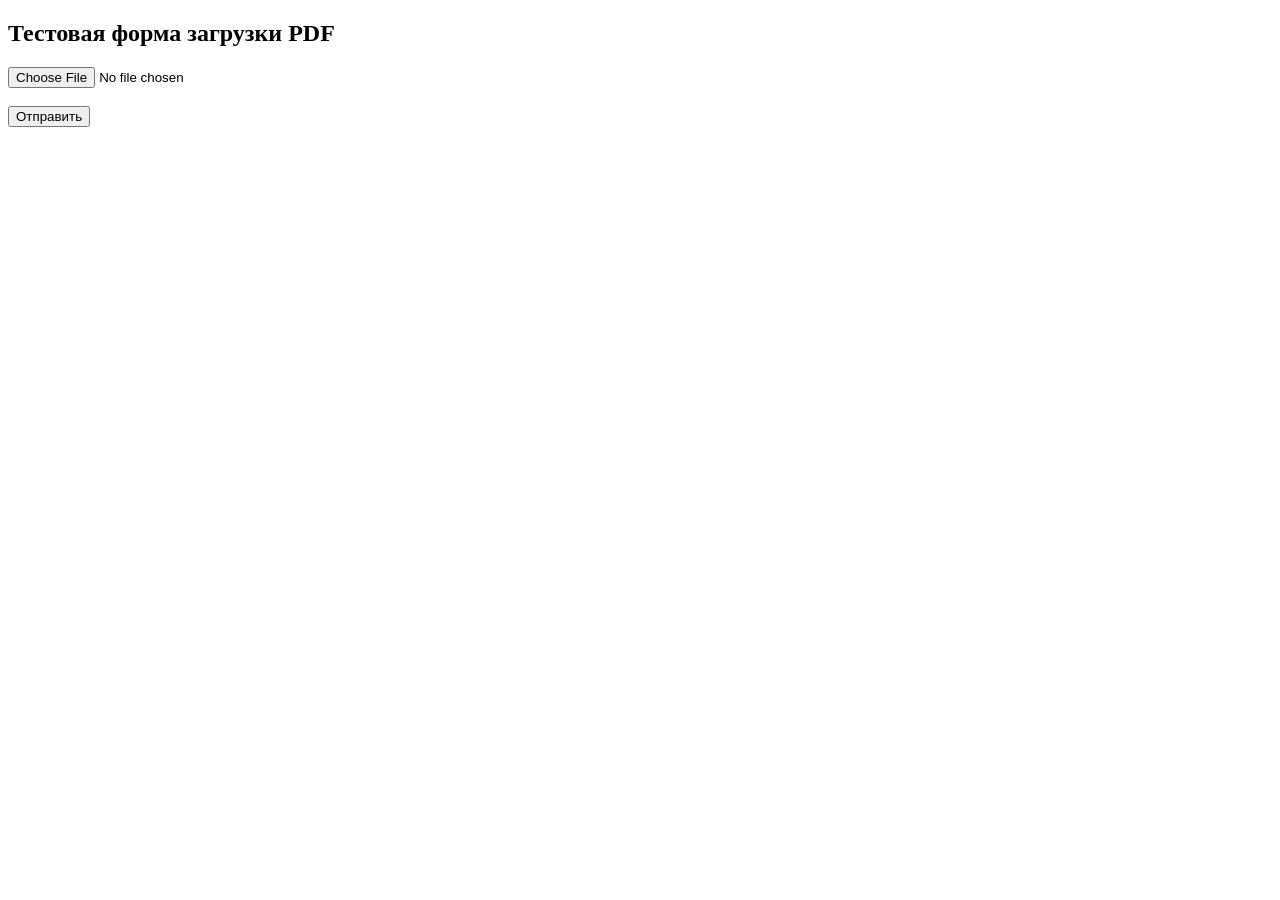
==== pdf-ai-server/src/main/resources/index.html @ 30b46d6b "остановка на чанках" ====
<!DOCTYPE html>
<html>
<head>
    <title>Тест загрузки</title>
</head>
<body>
<h2>Тестовая форма загрузки PDF</h2>
<form method="POST" action="http://localhost:8080/load-pdf" enctype="multipart/form-data">
    <input type="file" name="file" accept=".pdf" />
    <br/><br/>
    <button type="submit">Отправить</button>
</form>
</body>
</html>
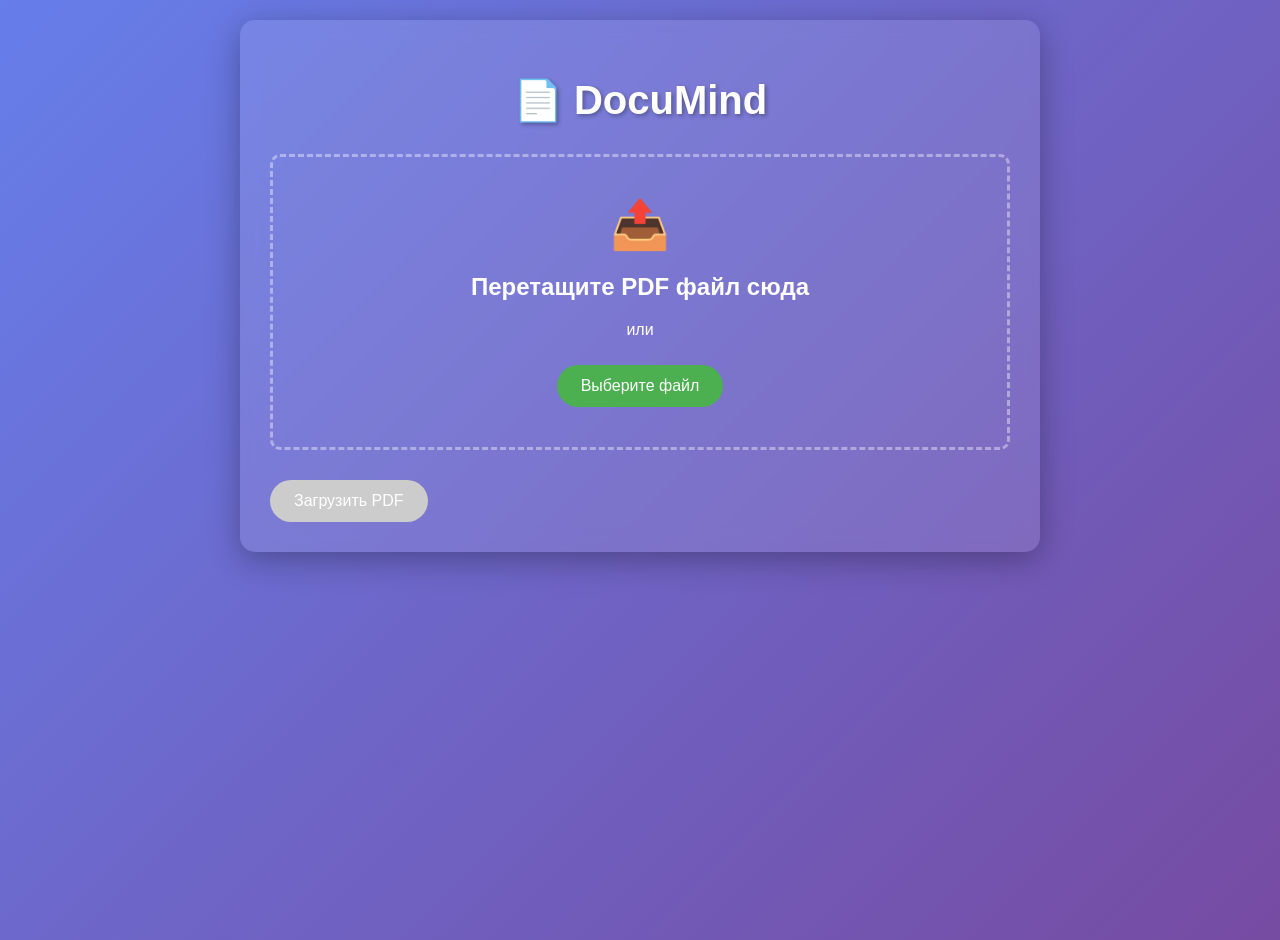
==== commit 273ff630: "рабочая версия" ====
--- a/pdf-ai-server/src/main/resources/index.html
+++ b/pdf-ai-server/src/main/resources/index.html
@@ -1,14 +1,265 @@
 <!DOCTYPE html>
-<html>
+<html lang="ru">
 <head>
-    <title>Тест загрузки</title>
+    <meta charset="UTF-8">
+    <meta name="viewport" content="width=device-width, initial-scale=1.0">
+    <title>DocuMind - PDF Upload</title>
+    <style>
+        body {
+            font-family: 'Segoe UI', Tahoma, Geneva, Verdana, sans-serif;
+            max-width: 800px;
+            margin: 0 auto;
+            padding: 20px;
+            background: linear-gradient(135deg, #667eea 0%, #764ba2 100%);
+            min-height: 100vh;
+            color: white;
+        }
+
+        .container {
+            background: rgba(255, 255, 255, 0.1);
+            backdrop-filter: blur(10px);
+            padding: 30px;
+            border-radius: 15px;
+            box-shadow: 0 8px 32px rgba(0, 0, 0, 0.3);
+        }
+
+        h1 {
+            text-align: center;
+            margin-bottom: 30px;
+            font-size: 2.5em;
+            text-shadow: 2px 2px 4px rgba(0, 0, 0, 0.3);
+        }
+
+        .upload-area {
+            border: 3px dashed rgba(255, 255, 255, 0.4);
+            border-radius: 10px;
+            padding: 40px;
+            text-align: center;
+            cursor: pointer;
+            transition: all 0.3s ease;
+            margin-bottom: 20px;
+        }
+
+        .upload-area:hover {
+            border-color: rgba(255, 255, 255, 0.8);
+            background: rgba(255, 255, 255, 0.1);
+        }
+
+        .upload-area.dragover {
+            border-color: #4CAF50;
+            background: rgba(76, 175, 80, 0.1);
+        }
+
+        .upload-icon {
+            font-size: 48px;
+            margin-bottom: 15px;
+        }
+
+        .file-input {
+            display: none;
+        }
+
+        .btn {
+            background: #4CAF50;
+            color: white;
+            padding: 12px 24px;
+            border: none;
+            border-radius: 25px;
+            cursor: pointer;
+            font-size: 16px;
+            transition: all 0.3s ease;
+            margin-top: 10px;
+        }
+
+        .btn:hover {
+            background: #45a049;
+            transform: translateY(-2px);
+        }
+
+        .btn:disabled {
+            background: #cccccc;
+            cursor: not-allowed;
+        }
+
+        .progress {
+            width: 100%;
+            background: rgba(255, 255, 255, 0.2);
+            border-radius: 10px;
+            margin: 20px 0;
+            overflow: hidden;
+            display: none;
+        }
+
+        .progress-bar {
+            height: 20px;
+            background: #4CAF50;
+            width: 0%;
+            transition: width 0.3s ease;
+        }
+
+        .status {
+            text-align: center;
+            margin: 10px 0;
+            font-weight: bold;
+        }
+
+        .success {
+            color: #4CAF50;
+        }
+
+        .error {
+            color: #f44336;
+        }
+
+        .file-info {
+            margin-top: 15px;
+            padding: 10px;
+            background: rgba(255, 255, 255, 0.1);
+            border-radius: 5px;
+        }
+    </style>
 </head>
 <body>
-<h2>Тестовая форма загрузки PDF</h2>
-<form method="POST" action="http://localhost:8080/load-pdf" enctype="multipart/form-data">
-    <input type="file" name="file" accept=".pdf" />
-    <br/><br/>
-    <button type="submit">Отправить</button>
-</form>
+<div class="container">
+    <h1>📄 DocuMind</h1>
+
+    <div class="upload-area" id="uploadArea">
+        <div class="upload-icon">📤</div>
+        <h2>Перетащите PDF файл сюда</h2>
+        <p>или</p>
+        <input type="file" id="fileInput" class="file-input" accept=".pdf">
+        <button class="btn" onclick="document.getElementById('fileInput').click()">
+            Выберите файл
+        </button>
+    </div>
+
+    <div class="progress" id="progress">
+        <div class="progress-bar" id="progressBar"></div>
+    </div>
+
+    <div class="status" id="status"></div>
+
+    <div class="file-info" id="fileInfo" style="display: none;"></div>
+
+    <button class="btn" id="uploadBtn" onclick="uploadFile()" disabled>
+        Загрузить PDF
+    </button>
+</div>
+
+<script>
+    let selectedFile = null;
+    const uploadArea = document.getElementById('uploadArea');
+    const fileInput = document.getElementById('fileInput');
+    const uploadBtn = document.getElementById('uploadBtn');
+    const progress = document.getElementById('progress');
+    const progressBar = document.getElementById('progressBar');
+    const status = document.getElementById('status');
+    const fileInfo = document.getElementById('fileInfo');
+
+    // Обработка drag and drop
+    uploadArea.addEventListener('dragover', (e) => {
+        e.preventDefault();
+        uploadArea.classList.add('dragover');
+    });
+
+    uploadArea.addEventListener('dragleave', () => {
+        uploadArea.classList.remove('dragover');
+    });
+
+    uploadArea.addEventListener('drop', (e) => {
+        e.preventDefault();
+        uploadArea.classList.remove('dragover');
+
+        const files = e.dataTransfer.files;
+        if (files.length > 0) {
+            handleFileSelect(files[0]);
+        }
+    });
+
+    // Обработка выбора файла через кнопку
+    fileInput.addEventListener('change', (e) => {
+        if (e.target.files.length > 0) {
+            handleFileSelect(e.target.files[0]);
+        }
+    });
+
+    function handleFileSelect(file) {
+        if (file.type !== 'application/pdf') {
+            showStatus('Пожалуйста, выберите PDF файл', 'error');
+            return;
+        }
+
+        selectedFile = file;
+        uploadBtn.disabled = false;
+
+        // Показываем информацию о файле
+        fileInfo.style.display = 'block';
+        fileInfo.innerHTML = `
+            <strong>Файл:</strong> ${file.name}<br>
+            <strong>Размер:</strong> ${formatFileSize(file.size)}<br>
+            <strong>Тип:</strong> ${file.type}
+        `;
+
+        showStatus('Файл готов к загрузке', 'success');
+    }
+
+    function uploadFile() {
+        if (!selectedFile) return;
+
+        const formData = new FormData();
+        formData.append('file', selectedFile);
+
+        // Показываем прогресс
+        progress.style.display = 'block';
+        status.textContent = 'Загрузка...';
+        status.className = 'status';
+
+        fetch('http://localhost:8080/load-pdf', {
+            method: 'POST',
+            body: formData
+        })
+        .then(response => {
+            if (!response.ok) {
+                throw new Error('Ошибка сервера');
+            }
+            return response.text();
+        })
+        .then(data => {
+            progressBar.style.width = '100%';
+            showStatus('Файл успешно загружен и обработан!', 'success');
+            setTimeout(() => {
+                resetForm();
+            }, 2000);
+        })
+        .catch(error => {
+            showStatus('Ошибка загрузки: ' + error.message, 'error');
+            progressBar.style.width = '0%';
+        });
+    }
+
+    function showStatus(message, type) {
+        status.textContent = message;
+        status.className = `status ${type}`;
+    }
+
+    function formatFileSize(bytes) {
+        if (bytes === 0) return '0 Bytes';
+        const k = 1024;
+        const sizes = ['Bytes', 'KB', 'MB', 'GB'];
+        const i = Math.floor(Math.log(bytes) / Math.log(k));
+        return parseFloat((bytes / Math.pow(k, i)).toFixed(2)) + ' ' + sizes[i];
+    }
+
+    function resetForm() {
+        selectedFile = null;
+        uploadBtn.disabled = true;
+        progress.style.display = 'none';
+        progressBar.style.width = '0%';
+        fileInfo.style.display = 'none';
+        fileInfo.innerHTML = '';
+        fileInput.value = '';
+        status.textContent = '';
+    }
+</script>
 </body>
 </html>
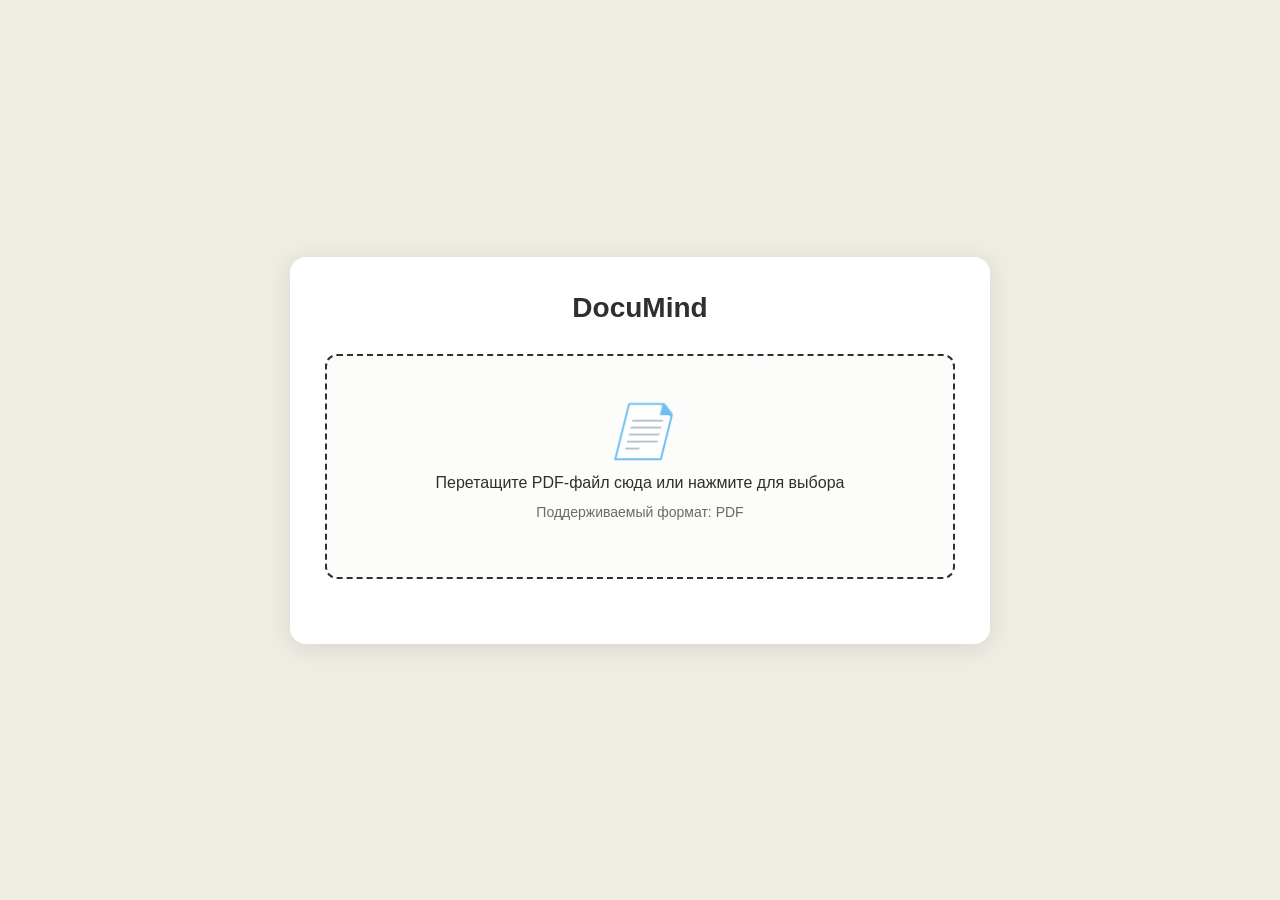
==== commit 93f3032b: "рабочая версия_v3 с отправкой все в LLM" ====
--- a/pdf-ai-server/src/main/resources/index.html
+++ b/pdf-ai-server/src/main/resources/index.html
@@ -3,263 +3,540 @@
 <head>
     <meta charset="UTF-8">
     <meta name="viewport" content="width=device-width, initial-scale=1.0">
-    <title>DocuMind - PDF Upload</title>
+    <title>DocuMind - Обработка документов</title>
     <style>
+        * {
+            margin: 0;
+            padding: 0;
+            box-sizing: border-box;
+            font-family: 'Segoe UI', Tahoma, Geneva, Verdana, sans-serif;
+        }
+
         body {
-            font-family: 'Segoe UI', Tahoma, Geneva, Verdana, sans-serif;
-            max-width: 800px;
-            margin: 0 auto;
+            background-color: #EFEDE3;
+            color: #302F2C;
+            min-height: 100vh;
+            display: flex;
+            flex-direction: column;
+            align-items: center;
+            justify-content: center;
             padding: 20px;
-            background: linear-gradient(135deg, #667eea 0%, #764ba2 100%);
-            min-height: 100vh;
-            color: white;
         }
 
         .container {
-            background: rgba(255, 255, 255, 0.1);
-            backdrop-filter: blur(10px);
-            padding: 30px;
-            border-radius: 15px;
-            box-shadow: 0 8px 32px rgba(0, 0, 0, 0.3);
+            width: 100%;
+            max-width: 700px;
+            background: white;
+            border-radius: 16px;
+            box-shadow: 0 4px 25px rgba(0, 0, 0, 0.1);
+            padding: 35px;
+            text-align: center;
         }
 
         h1 {
-            text-align: center;
             margin-bottom: 30px;
-            font-size: 2.5em;
-            text-shadow: 2px 2px 4px rgba(0, 0, 0, 0.3);
-        }
-
+            font-weight: 600;
+            color: #302F2C;
+            font-size: 28px;
+        }
+
+        /* Первая плашка - загрузка файла */
         .upload-area {
-            border: 3px dashed rgba(255, 255, 255, 0.4);
-            border-radius: 10px;
-            padding: 40px;
-            text-align: center;
+            border: 2px dashed #302F2C;
+            border-radius: 12px;
+            padding: 45px 25px;
             cursor: pointer;
             transition: all 0.3s ease;
+            margin-bottom: 30px;
+            position: relative;
+            background: rgba(239, 237, 227, 0.2);
+        }
+
+        .upload-area:hover {
+            background-color: rgba(239, 237, 227, 0.4);
+            transform: translateY(-2px);
+        }
+
+        .upload-area i {
+            font-size: 52px;
+            margin-bottom: 18px;
+            color: #302F2C;
+        }
+
+        .upload-area p {
+            margin: 12px 0;
+            color: #302F2C;
+            font-size: 16px;
+        }
+
+        .upload-area .small {
+            font-size: 14px;
+            color: #6B6A67;
+        }
+
+        .upload-area input[type="file"] {
+            position: absolute;
+            width: 100%;
+            height: 100%;
+            top: 0;
+            left: 0;
+            opacity: 0;
+            cursor: pointer;
+        }
+
+        /* Анимация загрузки */
+        .loading-container {
+            display: none;
+            flex-direction: column;
+            align-items: center;
+            justify-content: center;
+            margin: 35px 0;
+        }
+
+        .spinner {
+            width: 55px;
+            height: 55px;
+            border: 5px solid rgba(48, 47, 44, 0.2);
+            border-radius: 50%;
+            border-top-color: #302F2C;
+            animation: spin 1s ease-in-out infinite;
+            margin-bottom: 22px;
+        }
+
+        @keyframes spin {
+            to { transform: rotate(360deg); }
+        }
+
+        /* Информация о файле */
+        .file-info {
+            display: none;
+            background-color: rgba(239, 237, 227, 0.3);
+            padding: 18px;
+            border-radius: 12px;
+            margin-top: 25px;
+            text-align: left;
+            position: relative;
+            border: 1px solid #E5E3DC;
+        }
+
+        .file-name {
+            font-weight: 500;
+            margin-right: 40px;
+            word-break: break-all;
+            color: #302F2C;
+            font-size: 16px;
+        }
+
+        .remove-file {
+            position: absolute;
+            right: 18px;
+            top: 18px;
+            background: none;
+            border: none;
+            color: #ff4d4d;
+            cursor: pointer;
+            font-size: 20px;
+            width: 30px;
+            height: 30px;
+            border-radius: 50%;
+            display: flex;
+            align-items: center;
+            justify-content: center;
+            transition: background-color 0.2s;
+        }
+
+        .remove-file:hover {
+            background-color: rgba(255, 77, 77, 0.1);
+        }
+
+        /* Вторая плашка - поиск */
+        .search-section {
+            display: none;
+            width: 100%;
+            margin-top: 25px;
+            background: rgba(239, 237, 227, 0.3);
+            padding: 25px;
+            border-radius: 12px;
+            border: 1px solid #E5E3DC;
+        }
+
+        .search-input-container {
+            position: relative;
+            width: 100%;
             margin-bottom: 20px;
         }
 
-        .upload-area:hover {
-            border-color: rgba(255, 255, 255, 0.8);
-            background: rgba(255, 255, 255, 0.1);
-        }
-
-        .upload-area.dragover {
-            border-color: #4CAF50;
-            background: rgba(76, 175, 80, 0.1);
-        }
-
-        .upload-icon {
-            font-size: 48px;
+        .search-input {
+            width: 100%;
+            padding: 16px 20px;
+            border: 2px solid #302F2C;
+            border-radius: 25px;
+            font-size: 16px;
+            background-color: white;
+            outline: none;
+            transition: border-color 0.3s;
+            padding-right: 120px;
+        }
+
+        .search-input:focus {
+            border-color: #4a4946;
+            box-shadow: 0 0 0 3px rgba(48, 47, 44, 0.1);
+        }
+
+        .search-button {
+            position: absolute;
+            right: 8px;
+            top: 50%;
+            transform: translateY(-50%);
+            background-color: #302F2C;
+            color: white;
+            border: none;
+            padding: 10px 20px;
+            border-radius: 20px;
+            cursor: pointer;
+            font-size: 14px;
+            font-weight: 500;
+            transition: background-color 0.3s;
+        }
+
+        .search-button:hover {
+            background-color: #4a4946;
+        }
+
+        /* Результаты */
+        .results-container {
+            display: none;
+            margin-top: 25px;
+            text-align: left;
+            background-color: rgba(239, 237, 227, 0.3);
+            padding: 25px;
+            border-radius: 12px;
+            border: 1px solid #E5E3DC;
+        }
+
+        .results-header {
+            font-size: 18px;
+            font-weight: 600;
+            color: #302F2C;
             margin-bottom: 15px;
-        }
-
-        .file-input {
+            padding-bottom: 10px;
+            border-bottom: 2px solid #302F2C;
+        }
+
+        .result-item {
+            padding: 15px;
+            border-bottom: 1px solid #ddd;
+            background: white;
+            border-radius: 8px;
+            margin-bottom: 12px;
+            box-shadow: 0 2px 8px rgba(0,0,0,0.05);
+        }
+
+        .result-item:last-child {
+            border-bottom: none;
+            margin-bottom: 0;
+        }
+
+        .result-text {
+            color: #302F2C;
+            line-height: 1.5;
+            font-size: 15px;
+        }
+
+        .message {
+            margin-top: 15px;
+            font-weight: 500;
+            color: #302F2C;
+            font-size: 14px;
+            text-align: center;
+        }
+
+        .success {
+            color: #2ecc71;
+        }
+
+        .error {
+            color: #e74c3c;
+        }
+
+        .debug-info {
             display: none;
-        }
-
-        .btn {
-            background: #4CAF50;
+            margin-top: 15px;
+            padding: 12px;
+            background-color: #f8f9fa;
+            border-radius: 8px;
+            border-left: 4px solid #6c757d;
+            font-size: 13px;
+            color: #6c757d;
+            text-align: left;
+        }
+
+        button {
+            background-color: #302F2C;
             color: white;
-            padding: 12px 24px;
             border: none;
-            border-radius: 25px;
+            padding: 14px 28px;
+            border-radius: 8px;
             cursor: pointer;
             font-size: 16px;
-            transition: all 0.3s ease;
-            margin-top: 10px;
-        }
-
-        .btn:hover {
-            background: #45a049;
-            transform: translateY(-2px);
-        }
-
-        .btn:disabled {
-            background: #cccccc;
-            cursor: not-allowed;
-        }
-
-        .progress {
-            width: 100%;
-            background: rgba(255, 255, 255, 0.2);
-            border-radius: 10px;
-            margin: 20px 0;
-            overflow: hidden;
-            display: none;
-        }
-
-        .progress-bar {
-            height: 20px;
-            background: #4CAF50;
-            width: 0%;
-            transition: width 0.3s ease;
-        }
-
-        .status {
-            text-align: center;
-            margin: 10px 0;
-            font-weight: bold;
-        }
-
-        .success {
-            color: #4CAF50;
-        }
-
-        .error {
-            color: #f44336;
-        }
-
-        .file-info {
+            font-weight: 500;
+            transition: background-color 0.3s;
             margin-top: 15px;
-            padding: 10px;
-            background: rgba(255, 255, 255, 0.1);
-            border-radius: 5px;
+        }
+
+        button:hover {
+            background-color: #4a4946;
         }
     </style>
 </head>
 <body>
 <div class="container">
-    <h1>📄 DocuMind</h1>
-
+    <h1>DocuMind</h1>
+
+    <!-- Первая плашка - загрузка файла -->
     <div class="upload-area" id="uploadArea">
-        <div class="upload-icon">📤</div>
-        <h2>Перетащите PDF файл сюда</h2>
-        <p>или</p>
-        <input type="file" id="fileInput" class="file-input" accept=".pdf">
-        <button class="btn" onclick="document.getElementById('fileInput').click()">
-            Выберите файл
-        </button>
+        <i>📄</i>
+        <p>Перетащите PDF-файл сюда или нажмите для выбора</p>
+        <p class="small">Поддерживаемый формат: PDF</p>
+        <input type="file" id="fileInput" accept=".pdf">
     </div>
 
-    <div class="progress" id="progress">
-        <div class="progress-bar" id="progressBar"></div>
+    <!-- Анимация загрузки -->
+    <div class="loading-container" id="loadingContainer">
+        <div class="spinner"></div>
+        <p id="loadingText">Обработка файла...</p>
     </div>
 
-    <div class="status" id="status"></div>
-
-    <div class="file-info" id="fileInfo" style="display: none;"></div>
-
-    <button class="btn" id="uploadBtn" onclick="uploadFile()" disabled>
-        Загрузить PDF
-    </button>
+    <!-- Информация о загруженном файле -->
+    <div class="file-info" id="fileInfo">
+        <span class="file-name" id="fileName"></span>
+        <button class="remove-file" id="removeFile">×</button>
+    </div>
+
+    <div id="message" class="message"></div>
+
+    <!-- Вторая плашка - поиск -->
+    <div class="search-section" id="searchSection">
+        <div class="search-input-container">
+            <input type="text" class="search-input" id="searchInput" placeholder="Введите ваш вопрос...">
+            <button class="search-button" id="searchButton">Найти</button>
+        </div>
+    </div>
+
+    <!-- Результаты поиска -->
+    <div class="results-container" id="resultsContainer">
+        <div class="results-header">Результаты поиска</div>
+        <div id="searchResults"></div>
+    </div>
+
+    <!-- Отладочная информация -->
+    <div class="debug-info" id="debugInfo">
+        <strong>Отладочная информация:</strong>
+        <div id="debugContent"></div>
+    </div>
 </div>
 
 <script>
-    let selectedFile = null;
-    const uploadArea = document.getElementById('uploadArea');
-    const fileInput = document.getElementById('fileInput');
-    const uploadBtn = document.getElementById('uploadBtn');
-    const progress = document.getElementById('progress');
-    const progressBar = document.getElementById('progressBar');
-    const status = document.getElementById('status');
-    const fileInfo = document.getElementById('fileInfo');
-
-    // Обработка drag and drop
-    uploadArea.addEventListener('dragover', (e) => {
-        e.preventDefault();
-        uploadArea.classList.add('dragover');
+    document.addEventListener('DOMContentLoaded', function() {
+        const fileInput = document.getElementById('fileInput');
+        const uploadArea = document.getElementById('uploadArea');
+        const loadingContainer = document.getElementById('loadingContainer');
+        const loadingText = document.getElementById('loadingText');
+        const fileInfo = document.getElementById('fileInfo');
+        const fileName = document.getElementById('fileName');
+        const removeFile = document.getElementById('removeFile');
+        const searchSection = document.getElementById('searchSection');
+        const searchInput = document.getElementById('searchInput');
+        const searchButton = document.getElementById('searchButton');
+        const resultsContainer = document.getElementById('resultsContainer');
+        const searchResults = document.getElementById('searchResults');
+        const message = document.getElementById('message');
+        const debugInfo = document.getElementById('debugInfo');
+        const debugContent = document.getElementById('debugContent');
+
+        let currentFile = null;
+
+        // Обработка выбора файла
+        fileInput.addEventListener('change', function(e) {
+            if (this.files && this.files.length > 0) {
+                handleFileUpload(this.files[0]);
+            }
+        });
+
+        // Drag and drop
+        uploadArea.addEventListener('dragover', function(e) {
+            e.preventDefault();
+            uploadArea.style.backgroundColor = 'rgba(239, 237, 227, 0.4)';
+        });
+
+        uploadArea.addEventListener('dragleave', function(e) {
+            e.preventDefault();
+            uploadArea.style.backgroundColor = 'rgba(239, 237, 227, 0.2)';
+        });
+
+        uploadArea.addEventListener('drop', function(e) {
+            e.preventDefault();
+            uploadArea.style.backgroundColor = 'rgba(239, 237, 227, 0.2)';
+
+            if (e.dataTransfer.files && e.dataTransfer.files.length > 0) {
+                handleFileUpload(e.dataTransfer.files[0]);
+            }
+        });
+
+        // Удаление файла
+        removeFile.addEventListener('click', function() {
+            resetFileUpload();
+        });
+
+        // Поиск
+        searchButton.addEventListener('click', function() {
+            performSearch();
+        });
+
+        searchInput.addEventListener('keypress', function(e) {
+            if (e.key === 'Enter') {
+                performSearch();
+            }
+        });
+
+        // Загрузка файла
+        function handleFileUpload(file) {
+            if (file.type !== 'application/pdf') {
+                alert('Пожалуйста, выберите PDF-файл');
+                return;
+            }
+
+            currentFile = file;
+            fileName.textContent = file.name;
+
+            uploadArea.style.display = 'none';
+            loadingContainer.style.display = 'flex';
+            loadingText.textContent = 'Отправка файла на сервер...';
+
+            const formData = new FormData();
+            formData.append('file', file);
+
+            fetch('http://localhost:8080/load-pdf', {
+                method: 'POST',
+                body: formData
+            })
+            .then(response => {
+                if (!response.ok) {
+                    throw new Error(`HTTP error! status: ${response.status}`);
+                }
+                return response.text();
+            })
+            .then(data => {
+                loadingContainer.style.display = 'none';
+                fileInfo.style.display = 'block';
+                searchSection.style.display = 'block';
+                message.textContent = 'Файл успешно загружен! Можете задавать вопросы.';
+                message.className = 'message success';
+
+                console.log('Файл отправлен:', data);
+            })
+            .catch(error => {
+                loadingContainer.style.display = 'none';
+                fileInfo.style.display = 'block';
+                searchSection.style.display = 'block';
+                message.textContent = 'Файл отправлен на обработку!';
+                message.className = 'message';
+
+                console.log('Файл отправлен на обработку:', error);
+            });
+        }
+
+        // Выполнение поиска
+        function performSearch() {
+            const query = searchInput.value.trim();
+
+            if (!query) {
+                alert('Пожалуйста, введите вопрос для поиска');
+                return;
+            }
+
+            loadingContainer.style.display = 'flex';
+            loadingText.textContent = 'Ищем ответ...';
+
+            // Показываем отладочную информацию
+            debugInfo.style.display = 'block';
+            debugContent.textContent = `Отправка запроса: "${query}"`;
+
+            fetch('http://localhost:8080/search', {
+                method: 'POST',
+                headers: {
+                    'Content-Type': 'text/plain; charset=UTF-8'
+                },
+                body: query
+            })
+            .then(response => {
+                if (!response.ok) {
+                    throw new Error(`HTTP error! status: ${response.status}`);
+                }
+                return response.text();
+            })
+            .then(data => {
+                loadingContainer.style.display = 'none';
+
+                // Обновляем отладочную информацию
+                debugContent.innerHTML = `
+                    <div><strong>Запрос:</strong> "${query}"</div>
+                    <div><strong>Ответ сервера:</strong> ${data}</div>
+                `;
+
+                displaySearchResults(data);
+                message.textContent = 'Поиск завершен!';
+                message.className = 'message success';
+            })
+            .catch(error => {
+                loadingContainer.style.display = 'none';
+                message.textContent = 'Ошибка при выполнении поиска';
+                message.className = 'message error';
+
+                // Обновляем отладочную информацию с ошибкой
+                debugContent.innerHTML = `
+                    <div><strong>Запрос:</strong> "${query}"</div>
+                    <div><strong>Ошибка:</strong> ${error.message}</div>
+                    <div>Проверьте консоль для подробной информации</div>
+                `;
+
+                console.log('Ошибка поиска:', error);
+            });
+        }
+
+        // Отображение результатов
+        function displaySearchResults(result) {
+            resultsContainer.style.display = 'block';
+            searchResults.innerHTML = '';
+
+            if (!result) {
+                searchResults.innerHTML = '<div class="result-item"><p class="result-text">Ничего не найдено</p></div>';
+                return;
+            }
+
+            const resultElement = document.createElement('div');
+            resultElement.className = 'result-item';
+            resultElement.innerHTML = `<p class="result-text">${result}</p>`;
+            searchResults.appendChild(resultElement);
+        }
+
+        // Сброс
+        function resetFileUpload() {
+            currentFile = null;
+            fileInput.value = '';
+            fileName.textContent = '';
+            searchInput.value = '';
+            message.textContent = '';
+            searchResults.innerHTML = '';
+            debugInfo.style.display = 'none';
+
+            fileInfo.style.display = 'none';
+            searchSection.style.display = 'none';
+            resultsContainer.style.display = 'none';
+            loadingContainer.style.display = 'none';
+            uploadArea.style.display = 'block';
+        }
     });
-
-    uploadArea.addEventListener('dragleave', () => {
-        uploadArea.classList.remove('dragover');
-    });
-
-    uploadArea.addEventListener('drop', (e) => {
-        e.preventDefault();
-        uploadArea.classList.remove('dragover');
-
-        const files = e.dataTransfer.files;
-        if (files.length > 0) {
-            handleFileSelect(files[0]);
-        }
-    });
-
-    // Обработка выбора файла через кнопку
-    fileInput.addEventListener('change', (e) => {
-        if (e.target.files.length > 0) {
-            handleFileSelect(e.target.files[0]);
-        }
-    });
-
-    function handleFileSelect(file) {
-        if (file.type !== 'application/pdf') {
-            showStatus('Пожалуйста, выберите PDF файл', 'error');
-            return;
-        }
-
-        selectedFile = file;
-        uploadBtn.disabled = false;
-
-        // Показываем информацию о файле
-        fileInfo.style.display = 'block';
-        fileInfo.innerHTML = `
-            <strong>Файл:</strong> ${file.name}<br>
-            <strong>Размер:</strong> ${formatFileSize(file.size)}<br>
-            <strong>Тип:</strong> ${file.type}
-        `;
-
-        showStatus('Файл готов к загрузке', 'success');
-    }
-
-    function uploadFile() {
-        if (!selectedFile) return;
-
-        const formData = new FormData();
-        formData.append('file', selectedFile);
-
-        // Показываем прогресс
-        progress.style.display = 'block';
-        status.textContent = 'Загрузка...';
-        status.className = 'status';
-
-        fetch('http://localhost:8080/load-pdf', {
-            method: 'POST',
-            body: formData
-        })
-        .then(response => {
-            if (!response.ok) {
-                throw new Error('Ошибка сервера');
-            }
-            return response.text();
-        })
-        .then(data => {
-            progressBar.style.width = '100%';
-            showStatus('Файл успешно загружен и обработан!', 'success');
-            setTimeout(() => {
-                resetForm();
-            }, 2000);
-        })
-        .catch(error => {
-            showStatus('Ошибка загрузки: ' + error.message, 'error');
-            progressBar.style.width = '0%';
-        });
-    }
-
-    function showStatus(message, type) {
-        status.textContent = message;
-        status.className = `status ${type}`;
-    }
-
-    function formatFileSize(bytes) {
-        if (bytes === 0) return '0 Bytes';
-        const k = 1024;
-        const sizes = ['Bytes', 'KB', 'MB', 'GB'];
-        const i = Math.floor(Math.log(bytes) / Math.log(k));
-        return parseFloat((bytes / Math.pow(k, i)).toFixed(2)) + ' ' + sizes[i];
-    }
-
-    function resetForm() {
-        selectedFile = null;
-        uploadBtn.disabled = true;
-        progress.style.display = 'none';
-        progressBar.style.width = '0%';
-        fileInfo.style.display = 'none';
-        fileInfo.innerHTML = '';
-        fileInput.value = '';
-        status.textContent = '';
-    }
 </script>
 </body>
 </html>
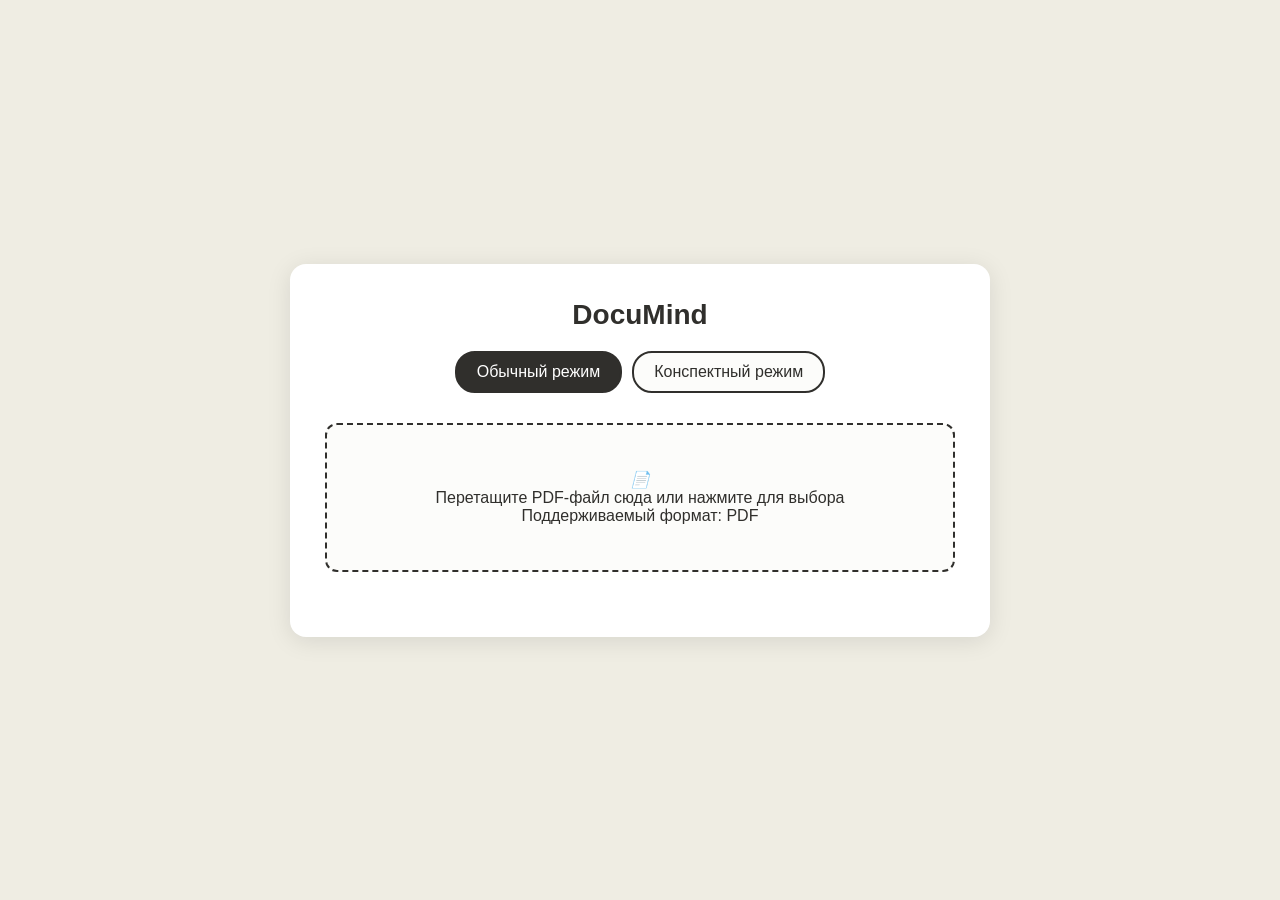
==== commit 171a6983: "UPDATE complete work on abstract sentenses" ====
--- a/pdf-ai-server/src/main/resources/index.html
+++ b/pdf-ai-server/src/main/resources/index.html
@@ -3,297 +3,56 @@
 <head>
     <meta charset="UTF-8">
     <meta name="viewport" content="width=device-width, initial-scale=1.0">
-    <title>DocuMind - Обработка документов</title>
+    <title>DocuMind — Анализ и Конспектирование</title>
     <style>
-        * {
-            margin: 0;
-            padding: 0;
-            box-sizing: border-box;
-            font-family: 'Segoe UI', Tahoma, Geneva, Verdana, sans-serif;
-        }
-
-        body {
-            background-color: #EFEDE3;
-            color: #302F2C;
-            min-height: 100vh;
-            display: flex;
-            flex-direction: column;
-            align-items: center;
-            justify-content: center;
-            padding: 20px;
-        }
-
-        .container {
-            width: 100%;
-            max-width: 700px;
-            background: white;
-            border-radius: 16px;
-            box-shadow: 0 4px 25px rgba(0, 0, 0, 0.1);
-            padding: 35px;
-            text-align: center;
-        }
-
-        h1 {
-            margin-bottom: 30px;
-            font-weight: 600;
-            color: #302F2C;
-            font-size: 28px;
-        }
-
-        /* Первая плашка - загрузка файла */
-        .upload-area {
-            border: 2px dashed #302F2C;
-            border-radius: 12px;
-            padding: 45px 25px;
-            cursor: pointer;
-            transition: all 0.3s ease;
-            margin-bottom: 30px;
-            position: relative;
-            background: rgba(239, 237, 227, 0.2);
-        }
-
-        .upload-area:hover {
-            background-color: rgba(239, 237, 227, 0.4);
-            transform: translateY(-2px);
-        }
-
-        .upload-area i {
-            font-size: 52px;
-            margin-bottom: 18px;
-            color: #302F2C;
-        }
-
-        .upload-area p {
-            margin: 12px 0;
-            color: #302F2C;
-            font-size: 16px;
-        }
-
-        .upload-area .small {
-            font-size: 14px;
-            color: #6B6A67;
-        }
-
-        .upload-area input[type="file"] {
-            position: absolute;
-            width: 100%;
-            height: 100%;
-            top: 0;
-            left: 0;
-            opacity: 0;
-            cursor: pointer;
-        }
-
-        /* Анимация загрузки */
-        .loading-container {
-            display: none;
-            flex-direction: column;
-            align-items: center;
-            justify-content: center;
-            margin: 35px 0;
-        }
-
-        .spinner {
-            width: 55px;
-            height: 55px;
-            border: 5px solid rgba(48, 47, 44, 0.2);
-            border-radius: 50%;
-            border-top-color: #302F2C;
-            animation: spin 1s ease-in-out infinite;
-            margin-bottom: 22px;
-        }
-
-        @keyframes spin {
-            to { transform: rotate(360deg); }
-        }
-
-        /* Информация о файле */
-        .file-info {
-            display: none;
-            background-color: rgba(239, 237, 227, 0.3);
-            padding: 18px;
-            border-radius: 12px;
-            margin-top: 25px;
-            text-align: left;
-            position: relative;
-            border: 1px solid #E5E3DC;
-        }
-
-        .file-name {
-            font-weight: 500;
-            margin-right: 40px;
-            word-break: break-all;
-            color: #302F2C;
-            font-size: 16px;
-        }
-
-        .remove-file {
-            position: absolute;
-            right: 18px;
-            top: 18px;
-            background: none;
-            border: none;
-            color: #ff4d4d;
-            cursor: pointer;
-            font-size: 20px;
-            width: 30px;
-            height: 30px;
-            border-radius: 50%;
-            display: flex;
-            align-items: center;
-            justify-content: center;
-            transition: background-color 0.2s;
-        }
-
-        .remove-file:hover {
-            background-color: rgba(255, 77, 77, 0.1);
-        }
-
-        /* Вторая плашка - поиск */
-        .search-section {
-            display: none;
-            width: 100%;
-            margin-top: 25px;
-            background: rgba(239, 237, 227, 0.3);
-            padding: 25px;
-            border-radius: 12px;
-            border: 1px solid #E5E3DC;
-        }
-
-        .search-input-container {
-            position: relative;
-            width: 100%;
-            margin-bottom: 20px;
-        }
-
-        .search-input {
-            width: 100%;
-            padding: 16px 20px;
-            border: 2px solid #302F2C;
-            border-radius: 25px;
-            font-size: 16px;
-            background-color: white;
-            outline: none;
-            transition: border-color 0.3s;
-            padding-right: 120px;
-        }
-
-        .search-input:focus {
-            border-color: #4a4946;
-            box-shadow: 0 0 0 3px rgba(48, 47, 44, 0.1);
-        }
-
-        .search-button {
-            position: absolute;
-            right: 8px;
-            top: 50%;
-            transform: translateY(-50%);
-            background-color: #302F2C;
-            color: white;
-            border: none;
-            padding: 10px 20px;
-            border-radius: 20px;
-            cursor: pointer;
-            font-size: 14px;
-            font-weight: 500;
-            transition: background-color 0.3s;
-        }
-
-        .search-button:hover {
-            background-color: #4a4946;
-        }
-
-        /* Результаты */
-        .results-container {
-            display: none;
-            margin-top: 25px;
-            text-align: left;
-            background-color: rgba(239, 237, 227, 0.3);
-            padding: 25px;
-            border-radius: 12px;
-            border: 1px solid #E5E3DC;
-        }
-
-        .results-header {
-            font-size: 18px;
-            font-weight: 600;
-            color: #302F2C;
-            margin-bottom: 15px;
-            padding-bottom: 10px;
-            border-bottom: 2px solid #302F2C;
-        }
-
-        .result-item {
-            padding: 15px;
-            border-bottom: 1px solid #ddd;
-            background: white;
-            border-radius: 8px;
-            margin-bottom: 12px;
-            box-shadow: 0 2px 8px rgba(0,0,0,0.05);
-        }
-
-        .result-item:last-child {
-            border-bottom: none;
-            margin-bottom: 0;
-        }
-
-        .result-text {
-            color: #302F2C;
-            line-height: 1.5;
-            font-size: 15px;
-        }
-
-        .message {
-            margin-top: 15px;
-            font-weight: 500;
-            color: #302F2C;
-            font-size: 14px;
-            text-align: center;
-        }
-
-        .success {
-            color: #2ecc71;
-        }
-
-        .error {
-            color: #e74c3c;
-        }
-
-        .debug-info {
-            display: none;
-            margin-top: 15px;
-            padding: 12px;
-            background-color: #f8f9fa;
-            border-radius: 8px;
-            border-left: 4px solid #6c757d;
-            font-size: 13px;
-            color: #6c757d;
-            text-align: left;
-        }
-
-        button {
-            background-color: #302F2C;
-            color: white;
-            border: none;
-            padding: 14px 28px;
-            border-radius: 8px;
-            cursor: pointer;
-            font-size: 16px;
-            font-weight: 500;
-            transition: background-color 0.3s;
-            margin-top: 15px;
-        }
-
-        button:hover {
-            background-color: #4a4946;
-        }
+        /* ---------- Стили остаются прежние ---------- */
+        * { margin:0; padding:0; box-sizing:border-box; font-family:'Segoe UI', Tahoma, Geneva, Verdana, sans-serif; }
+        body { background-color:#EFEDE3; color:#302F2C; min-height:100vh; display:flex; flex-direction:column; align-items:center; justify-content:center; padding:20px; }
+        .container { width:100%; max-width:700px; background:white; border-radius:16px; box-shadow:0 4px 25px rgba(0,0,0,0.1); padding:35px; text-align:center; }
+        h1 { margin-bottom:20px; font-weight:600; color:#302F2C; font-size:28px; }
+
+        /* ---------- Вкладки ---------- */
+        .tabs { display:flex; justify-content:center; gap:10px; margin-bottom:30px; }
+        .tab {
+            padding:10px 20px;
+            border-radius:20px;
+            border:2px solid #302F2C;
+            cursor:pointer;
+            transition:all 0.3s ease;
+            background:rgba(239,237,227,0.2);
+        }
+        .tab.active { background-color:#302F2C; color:white; }
+
+        /* Остальные стили оставляем как есть */
+        .upload-area { border:2px dashed #302F2C; border-radius:12px; padding:45px 25px; cursor:pointer; transition:all 0.3s ease; margin-bottom:30px; position:relative; background:rgba(239,237,227,0.2); }
+        .upload-area:hover { background-color:rgba(239,237,227,0.4); transform:translateY(-2px); }
+        .upload-area input[type="file"] { position:absolute; width:100%; height:100%; top:0; left:0; opacity:0; cursor:pointer; }
+        .loading-container { display:none; flex-direction:column; align-items:center; justify-content:center; margin:35px 0; }
+        .spinner { width:55px; height:55px; border:5px solid rgba(48,47,44,0.2); border-radius:50%; border-top-color:#302F2C; animation:spin 1s ease-in-out infinite; margin-bottom:22px; }
+        @keyframes spin { to { transform:rotate(360deg);} }
+        .file-info { display:none; background-color:rgba(239,237,227,0.3); padding:18px; border-radius:12px; margin-top:25px; text-align:left; position:relative; border:1px solid #E5E3DC; }
+        .remove-file { position:absolute; right:18px; top:18px; background:none; border:none; color:#ff4d4d; cursor:pointer; font-size:20px; width:30px; height:30px; border-radius:50%; display:flex; align-items:center; justify-content:center; transition:background-color 0.2s; }
+        .remove-file:hover { background-color:rgba(255,77,77,0.1); }
+        .search-section { display:none; width:100%; margin-top:25px; background:rgba(239,237,227,0.3); padding:25px; border-radius:12px; border:1px solid #E5E3DC; }
+        .search-input-container { position:relative; width:100%; margin-bottom:20px; }
+        .search-input { width:100%; padding:16px 95px 16px 20px; border:2px solid #302F2C; border-radius:25px; font-size:16px; background-color:white; outline:none; transition:border-color 0.3s; }
+        .search-button { position:absolute; right:6px; top:50%; transform:translateY(-50%); background-color:#302F2C; color:white; border:none; padding:10px 20px; border-radius:20px; cursor:pointer; font-size:14px; font-weight:500; transition:background-color 0.3s; height:38px; display:flex; align-items:center; justify-content:center; }
+        .results-container { display:none; margin-top:25px; text-align:left; background-color:rgba(239,237,227,0.3); padding:25px; border-radius:12px; border:1px solid #E5E3DC; }
+        .result-item { padding:15px; background:white; border-radius:8px; margin-bottom:12px; box-shadow:0 2px 8px rgba(0,0,0,0.05); }
+        .message { margin-top:15px; font-weight:500; text-align:center; }
+        .success { color:#2ecc71; } .error { color:#e74c3c; }
     </style>
 </head>
 <body>
 <div class="container">
     <h1>DocuMind</h1>
 
-    <!-- Первая плашка - загрузка файла -->
+    <div class="tabs">
+        <div class="tab active" id="normalTab">Обычный режим</div>
+        <div class="tab" id="abstractTab">Конспектный режим</div>
+    </div>
+
+    <!-- Основной контент (общий) -->
     <div class="upload-area" id="uploadArea">
         <i>📄</i>
         <p>Перетащите PDF-файл сюда или нажмите для выбора</p>
@@ -301,13 +60,11 @@
         <input type="file" id="fileInput" accept=".pdf">
     </div>
 
-    <!-- Анимация загрузки -->
     <div class="loading-container" id="loadingContainer">
         <div class="spinner"></div>
         <p id="loadingText">Обработка файла...</p>
     </div>
 
-    <!-- Информация о загруженном файле -->
     <div class="file-info" id="fileInfo">
         <span class="file-name" id="fileName"></span>
         <button class="remove-file" id="removeFile">×</button>
@@ -315,7 +72,6 @@
 
     <div id="message" class="message"></div>
 
-    <!-- Вторая плашка - поиск -->
     <div class="search-section" id="searchSection">
         <div class="search-input-container">
             <input type="text" class="search-input" id="searchInput" placeholder="Введите ваш вопрос...">
@@ -323,23 +79,17 @@
         </div>
     </div>
 
-    <!-- Результаты поиска -->
     <div class="results-container" id="resultsContainer">
-        <div class="results-header">Результаты поиска</div>
+        <div class="results-header">Результаты</div>
         <div id="searchResults"></div>
     </div>
-
-    <!-- Отладочная информация -->
-    <div class="debug-info" id="debugInfo">
-        <strong>Отладочная информация:</strong>
-        <div id="debugContent"></div>
-    </div>
 </div>
 
 <script>
-    document.addEventListener('DOMContentLoaded', function() {
+    document.addEventListener('DOMContentLoaded', () => {
+        const tabs = { normal: document.getElementById('normalTab'), abstract: document.getElementById('abstractTab') };
+        const uploadArea = document.getElementById('uploadArea');
         const fileInput = document.getElementById('fileInput');
-        const uploadArea = document.getElementById('uploadArea');
         const loadingContainer = document.getElementById('loadingContainer');
         const loadingText = document.getElementById('loadingText');
         const fileInfo = document.getElementById('fileInfo');
@@ -351,192 +101,115 @@
         const resultsContainer = document.getElementById('resultsContainer');
         const searchResults = document.getElementById('searchResults');
         const message = document.getElementById('message');
-        const debugInfo = document.getElementById('debugInfo');
-        const debugContent = document.getElementById('debugContent');
-
+        const baseUrl = 'http://localhost:8080';
+
+        let mode = 'normal'; // normal | abstract
         let currentFile = null;
-
-        // Обработка выбора файла
-        fileInput.addEventListener('change', function(e) {
-            if (this.files && this.files.length > 0) {
-                handleFileUpload(this.files[0]);
-            }
-        });
-
-        // Drag and drop
-        uploadArea.addEventListener('dragover', function(e) {
-            e.preventDefault();
-            uploadArea.style.backgroundColor = 'rgba(239, 237, 227, 0.4)';
-        });
-
-        uploadArea.addEventListener('dragleave', function(e) {
-            e.preventDefault();
-            uploadArea.style.backgroundColor = 'rgba(239, 237, 227, 0.2)';
-        });
-
-        uploadArea.addEventListener('drop', function(e) {
-            e.preventDefault();
-            uploadArea.style.backgroundColor = 'rgba(239, 237, 227, 0.2)';
-
-            if (e.dataTransfer.files && e.dataTransfer.files.length > 0) {
-                handleFileUpload(e.dataTransfer.files[0]);
-            }
-        });
-
-        // Удаление файла
-        removeFile.addEventListener('click', function() {
-            resetFileUpload();
-        });
-
-        // Поиск
-        searchButton.addEventListener('click', function() {
-            performSearch();
-        });
-
-        searchInput.addEventListener('keypress', function(e) {
-            if (e.key === 'Enter') {
-                performSearch();
-            }
-        });
-
-        // Загрузка файла
+        let docId = null;
+
+        // --- Переключение вкладок ---
+        tabs.normal.addEventListener('click', () => switchMode('normal'));
+        tabs.abstract.addEventListener('click', () => switchMode('abstract'));
+
+        function switchMode(m) {
+            mode = m;
+            for (const key in tabs) tabs[key].classList.remove('active');
+            tabs[m].classList.add('active');
+            resetUI();
+            message.textContent = (m === 'normal')
+                ? 'Обычный режим — задавайте конкретные вопросы по документу.'
+                : 'Конспектный режим — создаёт развернутые обобщения и конспекты.';
+        }
+
+        function generateUUID() {
+            return ([1e7]+-1e3+-4e3+-8e3+-1e11)
+                .replace(/[018]/g, c =>
+                    (c ^ crypto.getRandomValues(new Uint8Array(1))[0] & 15 >> c / 4).toString(16)
+                );
+        }
+
+        fileInput.addEventListener('change', e => e.target.files.length && handleFileUpload(e.target.files[0]));
+        removeFile.addEventListener('click', resetUI);
+        searchButton.addEventListener('click', performSearch);
+        searchInput.addEventListener('keypress', e => e.key === 'Enter' && performSearch());
+
         function handleFileUpload(file) {
-            if (file.type !== 'application/pdf') {
-                alert('Пожалуйста, выберите PDF-файл');
-                return;
-            }
-
+            if (file.type !== 'application/pdf') return alert('Выберите PDF-файл');
             currentFile = file;
+            docId = generateUUID();
+
             fileName.textContent = file.name;
-
             uploadArea.style.display = 'none';
             loadingContainer.style.display = 'flex';
-            loadingText.textContent = 'Отправка файла на сервер...';
+            loadingText.textContent = 'Обработка файла...';
 
             const formData = new FormData();
             formData.append('file', file);
-
-            fetch('http://localhost:8080/load-pdf', {
+            formData.append('docId', docId);
+
+            const endpoint = mode === 'normal' ? '/load-pdf' : '/abstract-load';
+
+            fetch(`${baseUrl}${endpoint}`, { method: 'POST', body: formData, mode: 'cors' })
+                .then(r => r.text())
+                .then(() => {
+                    loadingContainer.style.display = 'none';
+                    fileInfo.style.display = 'block';
+                    searchSection.style.display = 'block';
+                    message.textContent = 'Файл загружен! Можно задавать вопросы.';
+                    message.className = 'message success';
+                })
+                .catch(() => {
+                    loadingContainer.style.display = 'none';
+                    uploadArea.style.display = 'block';
+                    message.textContent = 'Ошибка загрузки файла.';
+                    message.className = 'message error';
+                });
+        }
+
+        function performSearch() {
+            const query = searchInput.value.trim();
+            if (!query) return alert('Введите вопрос');
+
+            loadingContainer.style.display = 'flex';
+            loadingText.textContent = 'Формируем ответ...';
+
+            const endpoint = mode === 'normal' ? '/search' : '/abstract-search';
+
+            fetch(`${baseUrl}${endpoint}`, {
                 method: 'POST',
-                body: formData
+                headers: { 'Content-Type': 'application/json; charset=UTF-8' },
+                body: JSON.stringify({ question: query, docId }),
+                mode: 'cors'
             })
-            .then(response => {
-                if (!response.ok) {
-                    throw new Error(`HTTP error! status: ${response.status}`);
-                }
-                return response.text();
-            })
+            .then(r => r.text())
             .then(data => {
                 loadingContainer.style.display = 'none';
-                fileInfo.style.display = 'block';
-                searchSection.style.display = 'block';
-                message.textContent = 'Файл успешно загружен! Можете задавать вопросы.';
-                message.className = 'message success';
-
-                console.log('Файл отправлен:', data);
+                displayResult(data);
             })
-            .catch(error => {
+            .catch(() => {
                 loadingContainer.style.display = 'none';
-                fileInfo.style.display = 'block';
-                searchSection.style.display = 'block';
-                message.textContent = 'Файл отправлен на обработку!';
-                message.className = 'message';
-
-                console.log('Файл отправлен на обработку:', error);
+                message.textContent = 'Ошибка при поиске.';
+                message.className = 'message error';
             });
         }
 
-        // Выполнение поиска
-        function performSearch() {
-            const query = searchInput.value.trim();
-
-            if (!query) {
-                alert('Пожалуйста, введите вопрос для поиска');
-                return;
-            }
-
-            loadingContainer.style.display = 'flex';
-            loadingText.textContent = 'Ищем ответ...';
-
-            // Показываем отладочную информацию
-            debugInfo.style.display = 'block';
-            debugContent.textContent = `Отправка запроса: "${query}"`;
-
-            fetch('http://localhost:8080/search', {
-                method: 'POST',
-                headers: {
-                    'Content-Type': 'text/plain; charset=UTF-8'
-                },
-                body: query
-            })
-            .then(response => {
-                if (!response.ok) {
-                    throw new Error(`HTTP error! status: ${response.status}`);
-                }
-                return response.text();
-            })
-            .then(data => {
-                loadingContainer.style.display = 'none';
-
-                // Обновляем отладочную информацию
-                debugContent.innerHTML = `
-                    <div><strong>Запрос:</strong> "${query}"</div>
-                    <div><strong>Ответ сервера:</strong> ${data}</div>
-                `;
-
-                displaySearchResults(data);
-                message.textContent = 'Поиск завершен!';
-                message.className = 'message success';
-            })
-            .catch(error => {
-                loadingContainer.style.display = 'none';
-                message.textContent = 'Ошибка при выполнении поиска';
-                message.className = 'message error';
-
-                // Обновляем отладочную информацию с ошибкой
-                debugContent.innerHTML = `
-                    <div><strong>Запрос:</strong> "${query}"</div>
-                    <div><strong>Ошибка:</strong> ${error.message}</div>
-                    <div>Проверьте консоль для подробной информации</div>
-                `;
-
-                console.log('Ошибка поиска:', error);
-            });
-        }
-
-        // Отображение результатов
-        function displaySearchResults(result) {
+        function displayResult(result) {
             resultsContainer.style.display = 'block';
-            searchResults.innerHTML = '';
-
-            if (!result) {
-                searchResults.innerHTML = '<div class="result-item"><p class="result-text">Ничего не найдено</p></div>';
-                return;
-            }
-
-            const resultElement = document.createElement('div');
-            resultElement.className = 'result-item';
-            resultElement.innerHTML = `<p class="result-text">${result}</p>`;
-            searchResults.appendChild(resultElement);
-        }
-
-        // Сброс
-        function resetFileUpload() {
-            currentFile = null;
-            fileInput.value = '';
-            fileName.textContent = '';
-            searchInput.value = '';
-            message.textContent = '';
-            searchResults.innerHTML = '';
-            debugInfo.style.display = 'none';
-
+            searchResults.innerHTML = `<div class="result-item"><p>${result || 'Ничего не найдено'}</p></div>`;
+            message.textContent = 'Поиск завершён!';
+            message.className = 'message success';
+        }
+
+        function resetUI() {
             fileInfo.style.display = 'none';
             searchSection.style.display = 'none';
             resultsContainer.style.display = 'none';
-            loadingContainer.style.display = 'none';
             uploadArea.style.display = 'block';
+            message.textContent = '';
+            searchInput.value = '';
+            searchResults.innerHTML = '';
         }
     });
 </script>
 </body>
-</html>+</html>
